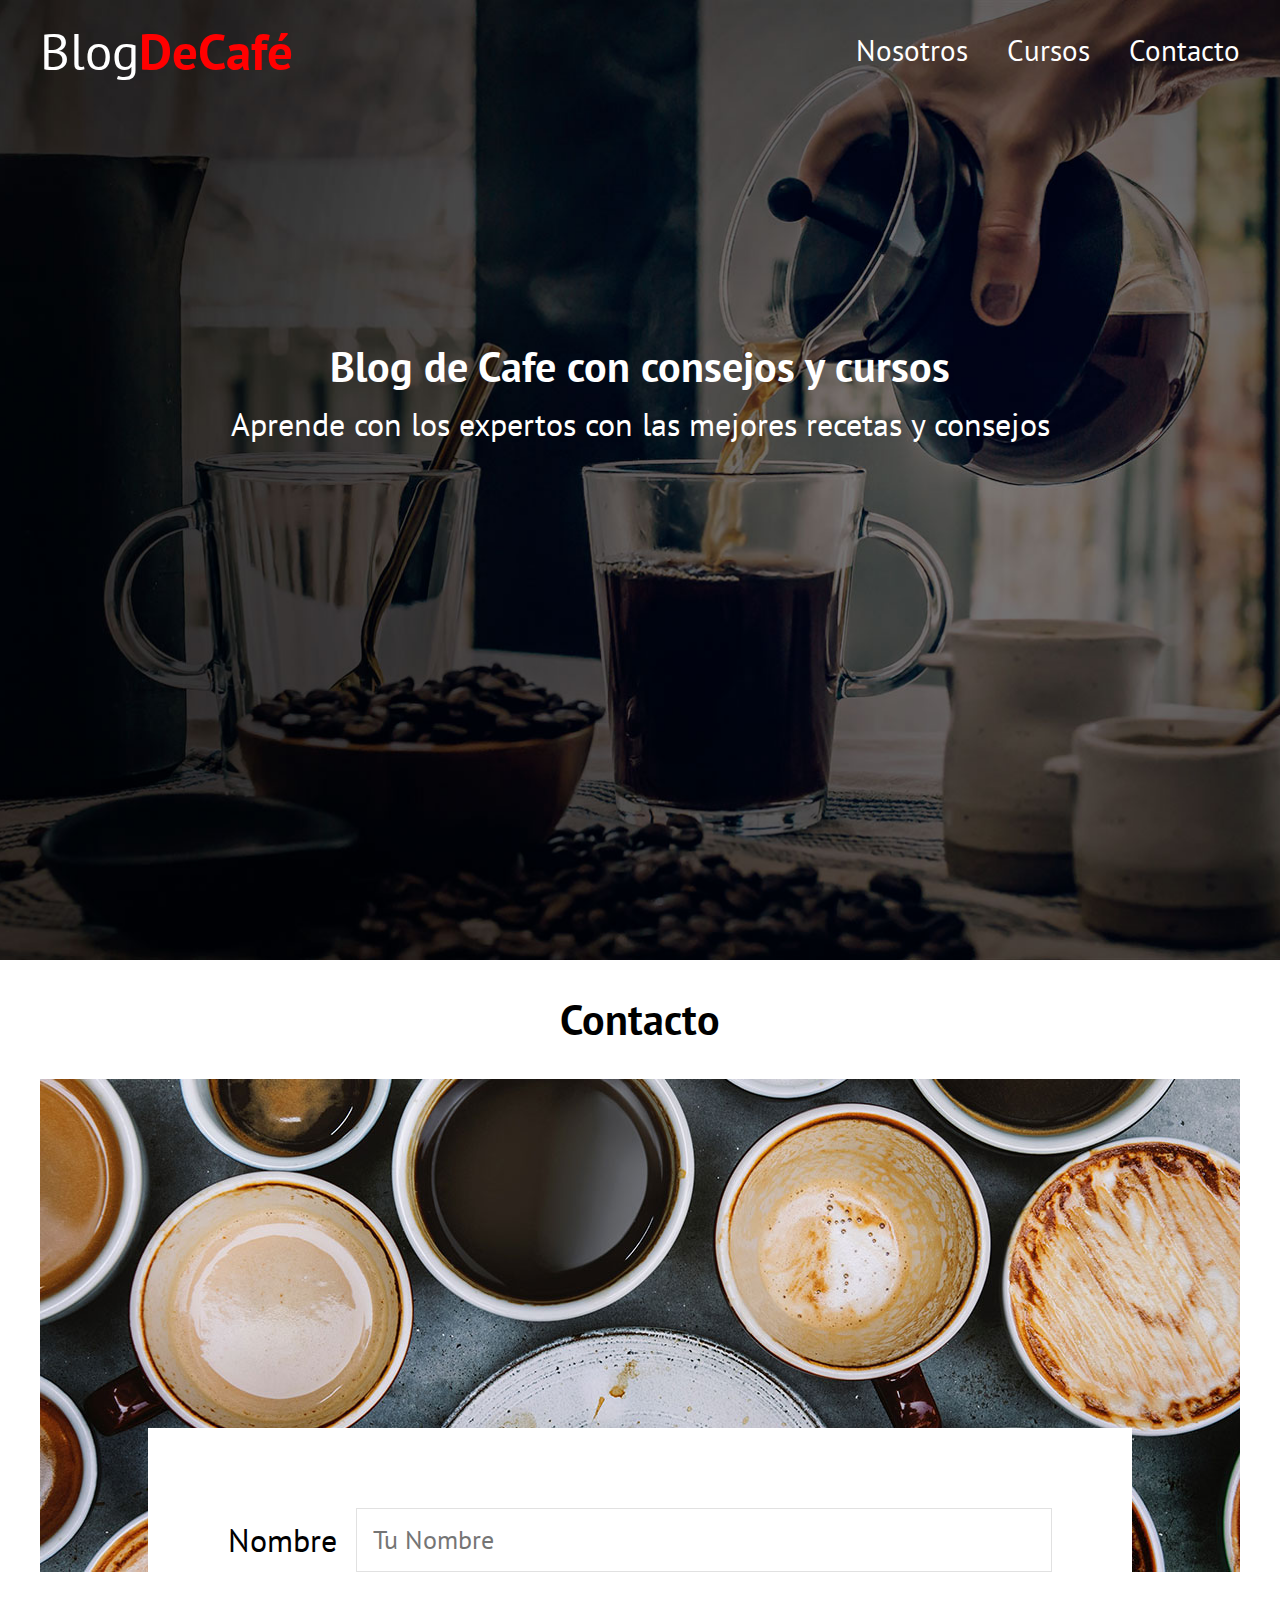
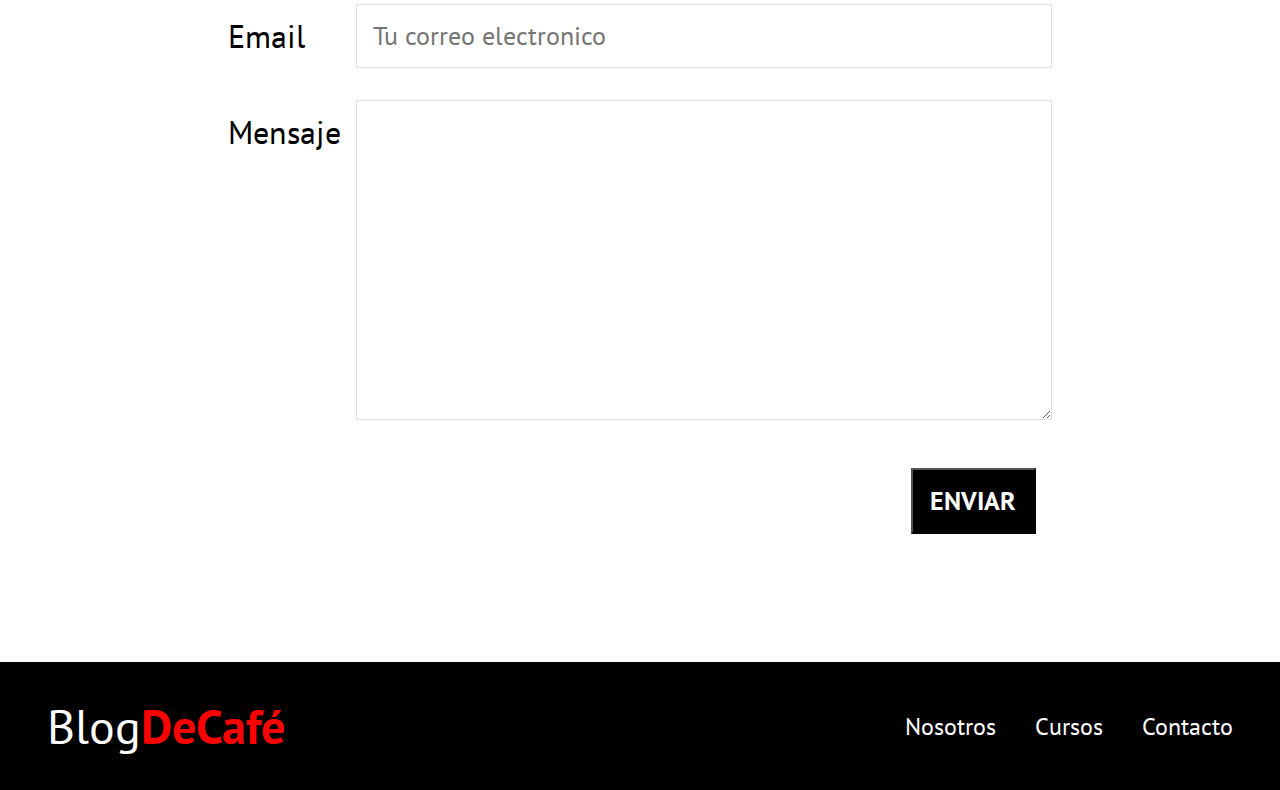
==== contacto.html @ 3708f6c0 "Add files via upload" ====
<!DOCTYPE html>
<html lang="en">

<head>
    <meta charset="UTF-8">
    <meta name="viewport" content="width=device-width, initial-scale=1.0">
    <meta http-equiv="X-UA-Compatible" content="ie=edge">
    <title>Blog de Café</title>
    <link rel="preconnect" href="https://fonts.gstatic.com">
    <link href="https://fonts.googleapis.com/css2?family=Open+Sans:wght@400;700&family=PT+Sans&display=swap" rel="stylesheet">
    <link rel="stylesheet" href="css/style.css">
    <link rel="stylesheet" href="css/normalize.css">
</head>

<body>
    <header class="site-header">
        <div class="contenedor">
            <div class="barra">
                <a href="/">
                    <h1 class="no-margin">Blog<span>DeCafé</span></h1>
                </a>
                <nav class="navegacion">
                    <a href="nosotros.html">Nosotros</a>
                    <a href="cursos.html">Cursos</a>
                    <a href="contacto.html">Contacto</a>
                </nav>
            </div>
            <!--barra-->

            <div class="texto-header">
                <h2 class="no-margin">Blog de Cafe con consejos y cursos</h2>
                <p class="no-margin">Aprende con los expertos con las mejores recetas y consejos</p>
            </div>
        </div>
        <!--contenedor-->
    </header>

    <main class="contenedor">
        <h2 class="centrar-texto">Contacto</h2>

        <div class="grid centrar-columnas">
            <div class="columnas-12">
                <img src="img/contacto.jpg" alt="">
            </div>

            <div class="columnas-10 formulario-contacto">
                <form action="#">
                    <div class="campo">
                        <label for="nombre">Nombre</label>
                        <input type="text" id="nombre" placeholder="Tu Nombre">
                    </div>

                    <div class="campo">
                        <label for="email">Email</label>
                        <input type="email" id="email" placeholder="Tu correo electronico">
                    </div>

                    <div class="campo mensaje">
                        <label for="Mensaje">Mensaje</label>
                        <textarea name="Mensaje"></textarea>
                    </div>

                    <div class="campo enviar">
                        <input type="submit" value="enviar" class="btn btn-primario">
                    </div>
                </form>
            </div>
        </div>
    </main>

    <footer class="site-footer ">
        <div class="contenedor ">
            <div class="barra ">
                <p class="no-margin ">Blog<span>DeCafé</span></p>
                <nav class="navegacion ">
                    <a href="nosotros.html ">Nosotros</a>
                    <a href="cursos.html ">Cursos</a>
                    <a href="contacto.html ">Contacto</a>
                </nav>
            </div>
        </div>
    </footer>
</body>
---- css/style.css ----
html {
    box-sizing: border-box;
    font-family: 62.5%;
    /** 1rem = 10px **/
}

*,
*:before,
*:after {
    box-sizing: inherit;
}

body {
    font-family: 'Open Sans', sans-serif;
    font-family: 'PT Sans', sans-serif;
    line-height: 2;
    font-size: 1.6rem;
}

.contenedor {
    max-width: 1200px;
    width: 95%;
    margin: 0 auto;
}

h1,
h2,
h3,
h4 {
    font-family: 'PT Sans', sans-serif;
}

h1 {
    font-size: 3.2rem;
}

h2 {
    font-size: 2.6rem;
    line-height: 1.2;
}

h3 {
    font-size: 2rem;
}

h4 {
    font-size: 1.8rem;
}

img {
    max-width: 100%;
}


/* Utilidades */

.centrar-texto {
    text-align: center;
}

.no-margin {
    margin: 0;
}

@media (min-width: 768px) {
    .grid {
        display: flex;
        justify-content: space-between;
        flex-wrap: wrap;
    }
    .centrar-columnas {
        justify-content: center;
    }
    .columnas-4 {
        flex: 0 0 calc(33.3% - 1rem);
    }
    .columnas-6 {
        flex: 0 0 calc(50% - 1rem);
    }
    .columnas-8 {
        flex: 0 0 calc(66.6% - 1rem);
    }
    .columnas-10 {
        flex: 0 0 calc(83.3% - 1rem);
    }
    .columnas-12 {
        flex: 0 0 100%;
    }
}

.btn {
    display: block;
    text-align: center;
    padding: 1rem 1.1rem;
    margin: 1rem;
    color: #ffffff;
    text-decoration: none;
    font-family: 'PT Sans', sans serif;
    font-weight: 700;
    text-transform: uppercase;
    flex: 0 0 100%;
}

.btn:hover {
    cursor: pointer;
}

@media (min-width: 768px) {
    .btn {
        display: inline-block;
        flex: 0 0 auto;
    }
}

.btn-primario {
    background-color: #000000;
}

.btn-secundario {
    background-color: #784d3c;
}


/**Header **/

@media(min-width:768px) {
    .barra {
        display: flex;
        justify-content: space-between;
        align-items: center;
    }
}

.site-header {
    background-image: url(../img/banner.jpg);
    background-repeat: no-repeat;
    background-position: center center;
    background-size: cover;
    height: 60rem;
}

.site-header a {
    color: #ffffff;
    text-decoration: none;
}

.site-header h1 {
    text-align: center;
    font-weight: 400;
}

.site-header h1 span {
    font-family: 'PT Sans', sans-serif;
    font-weight: 700;
    color: red;
}


/* Nav */

.navegacion a {
    text-align: center;
    display: block;
    font-size: 1.8rem;
}

@media (min-width: 768px) {
    .navegacion a {
        display: inline;
        margin-right: 2rem;
    }
    .navegacion a:last-of-type {
        margin: 0;
    }
}

.texto-header {
    color: #ffffff;
    text-align: center;
    margin-top: 5rem;
}

@media (min-width: 768px) {
    .texto-header {
        margin-top: 15rem;
    }
}

.texto-header p {
    font-size: 2rem;
}


/* Contenido Principal HOME*/

.contenido-principal {
    display: flex;
    flex-wrap: wrap;
}

.blog,
.cursos {
    flex: 0 0 100%;
}

.cursos {
    order: -1;
}

@media (min-width: 768px) {
    .contenido-principal {
        justify-content: space-between;
    }
    .blog {
        flex-basis: 66.6%;
        order: -1;
    }
    .cursos {
        flex-basis: calc( 33.3% - 4rem);
    }
}

.entrada-blog {
    margin-bottom: 2rem;
    border-bottom: 1px solid #e1e1e1;
}

.entrada-blog:last-of-type {
    border: none;
}


/* Curso sidebar */

.cursos-lista {
    padding: 0;
    list-style: none;
}

.curso {
    padding-top: 2rem;
    padding-bottom: 3rem;
    border-bottom: 1px solid #e1e1e1;
}

.curso:last-of-type {
    border-bottom: none;
}

.curso p {
    font-family: 'PT Sans', sans-serif;
    font-weight: 700;
}

.curso p span {
    font-weight: 400;
}

.curso p.descripcion {
    font-size: 1.5rem;
    font-weight: 400;
}


/* Footer */

.site-footer {
    background-color: black;
    padding: 1rem;
}

.site-footer p {
    color: #ffffff;
    font-family: 'PT Sans', sans-serif;
    font-size: 3rem;
    font-weight: 400;
    text-align: center;
}

.site-footer a {
    text-decoration: none;
    color: #ffffff;
    font-size: 1.5rem;
}

.site-footer a:hover {
    color: red;
}

.site-footer p span {
    color: red;
    font-weight: 700;
}


/* Contacto */

.formulario-contacto {
    background-color: #ffffff;
    padding: 5rem;
}

@media (min-width:768px) {
    .formulario-contacto {
        margin-top: -10rem;
    }
}

.formulario-contacto .campo {
    display: flex;
    justify-content: space-between;
    margin-bottom: 2rem;
}

.formulario-contacto .campo label {
    flex: 0 0 8rem;
}

.formulario-contacto .campo input:not([type="submit"]),
.formulario-contacto textarea {
    flex: 1;
    border: solid 1px #e1e1e1;
    padding: 1rem;
}

.formulario-contacto textarea {
    height: 20rem;
}

.formulario-contacto .enviar {
    display: flex;
    justify-content: flex-end;
}

.campo label {
    font-size: 2rem;
}
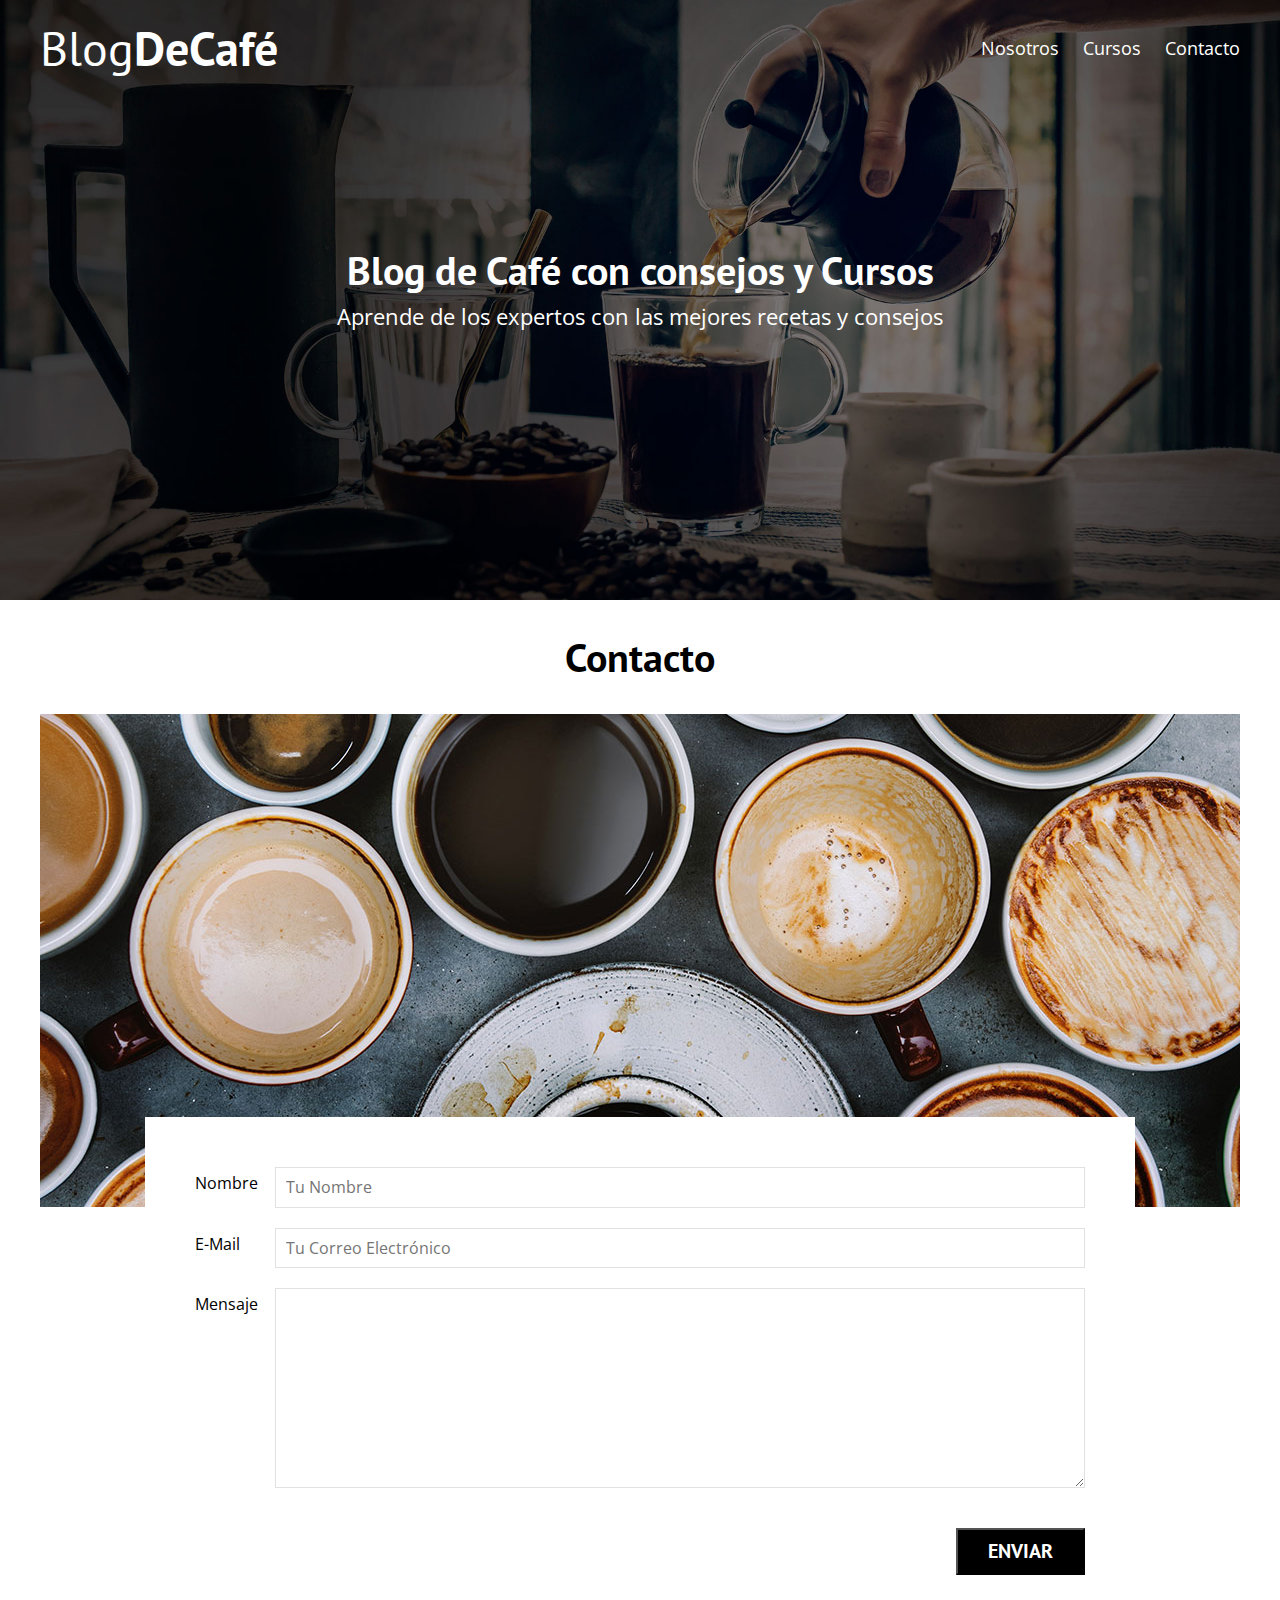
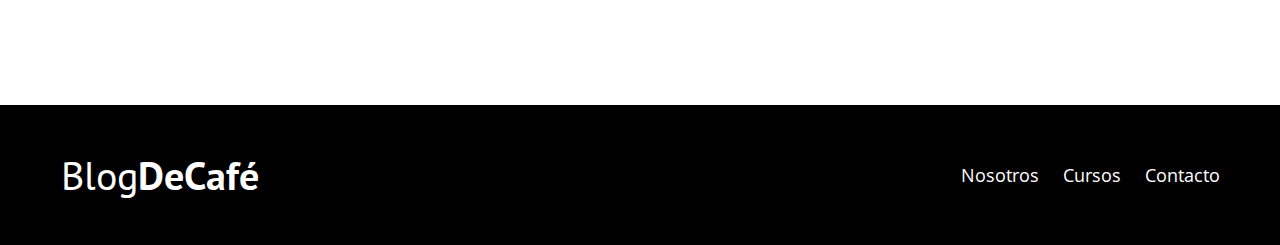
==== commit 0e7585e6: "Add files via upload" ====
--- a/contacto.html
+++ b/contacto.html
@@ -1,83 +1,83 @@
-<!DOCTYPE html>
-<html lang="en">
-
-<head>
-    <meta charset="UTF-8">
-    <meta name="viewport" content="width=device-width, initial-scale=1.0">
-    <meta http-equiv="X-UA-Compatible" content="ie=edge">
-    <title>Blog de Café</title>
-    <link rel="preconnect" href="https://fonts.gstatic.com">
-    <link href="https://fonts.googleapis.com/css2?family=Open+Sans:wght@400;700&family=PT+Sans&display=swap" rel="stylesheet">
-    <link rel="stylesheet" href="css/style.css">
-    <link rel="stylesheet" href="css/normalize.css">
-</head>
-
-<body>
-    <header class="site-header">
-        <div class="contenedor">
-            <div class="barra">
-                <a href="/">
-                    <h1 class="no-margin">Blog<span>DeCafé</span></h1>
-                </a>
-                <nav class="navegacion">
-                    <a href="nosotros.html">Nosotros</a>
-                    <a href="cursos.html">Cursos</a>
-                    <a href="contacto.html">Contacto</a>
-                </nav>
-            </div>
-            <!--barra-->
-
-            <div class="texto-header">
-                <h2 class="no-margin">Blog de Cafe con consejos y cursos</h2>
-                <p class="no-margin">Aprende con los expertos con las mejores recetas y consejos</p>
-            </div>
-        </div>
-        <!--contenedor-->
-    </header>
-
-    <main class="contenedor">
-        <h2 class="centrar-texto">Contacto</h2>
-
-        <div class="grid centrar-columnas">
-            <div class="columnas-12">
-                <img src="img/contacto.jpg" alt="">
-            </div>
-
-            <div class="columnas-10 formulario-contacto">
-                <form action="#">
-                    <div class="campo">
-                        <label for="nombre">Nombre</label>
-                        <input type="text" id="nombre" placeholder="Tu Nombre">
-                    </div>
-
-                    <div class="campo">
-                        <label for="email">Email</label>
-                        <input type="email" id="email" placeholder="Tu correo electronico">
-                    </div>
-
-                    <div class="campo mensaje">
-                        <label for="Mensaje">Mensaje</label>
-                        <textarea name="Mensaje"></textarea>
-                    </div>
-
-                    <div class="campo enviar">
-                        <input type="submit" value="enviar" class="btn btn-primario">
-                    </div>
-                </form>
-            </div>
-        </div>
-    </main>
-
-    <footer class="site-footer ">
-        <div class="contenedor ">
-            <div class="barra ">
-                <p class="no-margin ">Blog<span>DeCafé</span></p>
-                <nav class="navegacion ">
-                    <a href="nosotros.html ">Nosotros</a>
-                    <a href="cursos.html ">Cursos</a>
-                    <a href="contacto.html ">Contacto</a>
-                </nav>
-            </div>
-        </div>
-    </footer>
-</body>+<!DOCTYPE html>
+<html lang="en">
+<head>
+    <meta charset="UTF-8">
+    <meta name="viewport" content="width=device-width, initial-scale=1.0">
+    <meta http-equiv="X-UA-Compatible" content="ie=edge">
+    <title>Blog de Café</title>
+    <link href="https://fonts.googleapis.com/css?family=Open+Sans|PT+Sans:400,700" rel="stylesheet">
+    <link rel="stylesheet" href="css/normalize.css">
+    <link rel="stylesheet" href="css/style.css">
+</head>
+<body>
+
+    <header class="site-header">
+        <div class="contenedor">
+            <div class="barra">
+                <a href="/">
+                    <h1 class="no-margin">Blog<span>DeCafé</span></h1>
+                </a>
+                <nav class="navegacion">
+                    <a href="nosotros.html">Nosotros</a>
+                    <a href="cursos.html">Cursos</a>
+                    <a href="contacto.html">Contacto</a>
+                </nav>
+            </div><!--barra-->
+
+            <div class="texto-header">
+                <h2 class="no-margin">Blog de Café con consejos y Cursos</h2>
+                <p class="no-margin">Aprende de los expertos con las mejores recetas y consejos</p>
+            </div>
+
+        </div><!--contenedor-->
+    </header>
+
+
+    
+    <main class="contenedor">
+        <h2 class="centrar-texto">Contacto</h2>
+
+        <div class="grid centrar-columnas">
+            <div class="columnas-12">
+                <img src="img/contacto.jpg" alt="imagen contacto">
+            </div>
+
+            <div class="columnas-10 formulario-contacto">
+                <form action="#">
+                    <div class="campo">
+                        <label for="nombre">Nombre</label>
+                        <input type="text" id="nombre" placeholder="Tu Nombre">
+                    </div>
+                    <div class="campo">
+                        <label for="email">E-Mail</label>
+                        <input type="email" id="email" placeholder="Tu Correo Electrónico">
+                    </div>
+                    <div class="campo mensaje">
+                        <label for="mensaje">Mensaje</label>
+                        <textarea id="mensaje"></textarea>
+                    </div>
+                    <div class="campo enviar">
+                        <input type="submit" value="Enviar" class="btn btn-primario">
+                    </div>
+                </form>
+            </div>
+        </div>
+
+    </main>
+
+
+    <footer class="site-footer">
+        <div class="contenedor">
+            <div class="barra">
+                <p class="no-margin">Blog<span>DeCafé</span></p>
+
+                <nav class="navegacion">
+                    <a href="nosotros.html">Nosotros</a>
+                    <a href="cursos.html">Cursos</a>
+                    <a href="contacto.html">Contacto</a>
+                </nav>
+            </div>
+        </div>
+    </footer>
+</body>
+</html>--- a/css/style.css
+++ b/css/style.css
@@ -1,337 +1,267 @@
-html {
-    box-sizing: border-box;
-    font-family: 62.5%;
-    /** 1rem = 10px **/
-}
-
-*,
-*:before,
-*:after {
-    box-sizing: inherit;
-}
-
-body {
-    font-family: 'Open Sans', sans-serif;
-    font-family: 'PT Sans', sans-serif;
-    line-height: 2;
-    font-size: 1.6rem;
-}
-
-.contenedor {
-    max-width: 1200px;
-    width: 95%;
-    margin: 0 auto;
-}
-
-h1,
-h2,
-h3,
-h4 {
-    font-family: 'PT Sans', sans-serif;
-}
-
-h1 {
-    font-size: 3.2rem;
-}
-
-h2 {
-    font-size: 2.6rem;
-    line-height: 1.2;
-}
-
-h3 {
-    font-size: 2rem;
-}
-
-h4 {
-    font-size: 1.8rem;
-}
-
-img {
-    max-width: 100%;
-}
-
-
-/* Utilidades */
-
-.centrar-texto {
-    text-align: center;
-}
-
-.no-margin {
-    margin: 0;
-}
-
-@media (min-width: 768px) {
-    .grid {
-        display: flex;
-        justify-content: space-between;
-        flex-wrap: wrap;
-    }
-    .centrar-columnas {
-        justify-content: center;
-    }
-    .columnas-4 {
-        flex: 0 0 calc(33.3% - 1rem);
-    }
-    .columnas-6 {
-        flex: 0 0 calc(50% - 1rem);
-    }
-    .columnas-8 {
-        flex: 0 0 calc(66.6% - 1rem);
-    }
-    .columnas-10 {
-        flex: 0 0 calc(83.3% - 1rem);
-    }
-    .columnas-12 {
-        flex: 0 0 100%;
-    }
-}
-
-.btn {
-    display: block;
-    text-align: center;
-    padding: 1rem 1.1rem;
-    margin: 1rem;
-    color: #ffffff;
-    text-decoration: none;
-    font-family: 'PT Sans', sans serif;
-    font-weight: 700;
-    text-transform: uppercase;
-    flex: 0 0 100%;
-}
-
-.btn:hover {
-    cursor: pointer;
-}
-
-@media (min-width: 768px) {
-    .btn {
-        display: inline-block;
-        flex: 0 0 auto;
-    }
-}
-
-.btn-primario {
-    background-color: #000000;
-}
-
-.btn-secundario {
-    background-color: #784d3c;
-}
-
-
-/**Header **/
-
-@media(min-width:768px) {
-    .barra {
-        display: flex;
-        justify-content: space-between;
-        align-items: center;
-    }
-}
-
-.site-header {
-    background-image: url(../img/banner.jpg);
-    background-repeat: no-repeat;
-    background-position: center center;
-    background-size: cover;
-    height: 60rem;
-}
-
-.site-header a {
-    color: #ffffff;
-    text-decoration: none;
-}
-
-.site-header h1 {
-    text-align: center;
-    font-weight: 400;
-}
-
-.site-header h1 span {
-    font-family: 'PT Sans', sans-serif;
-    font-weight: 700;
-    color: red;
-}
-
-
-/* Nav */
-
-.navegacion a {
-    text-align: center;
-    display: block;
-    font-size: 1.8rem;
-}
-
-@media (min-width: 768px) {
-    .navegacion a {
-        display: inline;
-        margin-right: 2rem;
-    }
-    .navegacion a:last-of-type {
-        margin: 0;
-    }
-}
-
-.texto-header {
-    color: #ffffff;
-    text-align: center;
-    margin-top: 5rem;
-}
-
-@media (min-width: 768px) {
-    .texto-header {
-        margin-top: 15rem;
-    }
-}
-
-.texto-header p {
-    font-size: 2rem;
-}
-
-
-/* Contenido Principal HOME*/
-
-.contenido-principal {
-    display: flex;
-    flex-wrap: wrap;
-}
-
-.blog,
-.cursos {
-    flex: 0 0 100%;
-}
-
-.cursos {
-    order: -1;
-}
-
-@media (min-width: 768px) {
-    .contenido-principal {
-        justify-content: space-between;
-    }
-    .blog {
-        flex-basis: 66.6%;
-        order: -1;
-    }
-    .cursos {
-        flex-basis: calc( 33.3% - 4rem);
-    }
-}
-
-.entrada-blog {
-    margin-bottom: 2rem;
-    border-bottom: 1px solid #e1e1e1;
-}
-
-.entrada-blog:last-of-type {
-    border: none;
-}
-
-
-/* Curso sidebar */
-
-.cursos-lista {
-    padding: 0;
-    list-style: none;
-}
-
-.curso {
-    padding-top: 2rem;
-    padding-bottom: 3rem;
-    border-bottom: 1px solid #e1e1e1;
-}
-
-.curso:last-of-type {
-    border-bottom: none;
-}
-
-.curso p {
-    font-family: 'PT Sans', sans-serif;
-    font-weight: 700;
-}
-
-.curso p span {
-    font-weight: 400;
-}
-
-.curso p.descripcion {
-    font-size: 1.5rem;
-    font-weight: 400;
-}
-
-
-/* Footer */
-
-.site-footer {
-    background-color: black;
-    padding: 1rem;
-}
-
-.site-footer p {
-    color: #ffffff;
-    font-family: 'PT Sans', sans-serif;
-    font-size: 3rem;
-    font-weight: 400;
-    text-align: center;
-}
-
-.site-footer a {
-    text-decoration: none;
-    color: #ffffff;
-    font-size: 1.5rem;
-}
-
-.site-footer a:hover {
-    color: red;
-}
-
-.site-footer p span {
-    color: red;
-    font-weight: 700;
-}
-
-
-/* Contacto */
-
-.formulario-contacto {
-    background-color: #ffffff;
-    padding: 5rem;
-}
-
-@media (min-width:768px) {
-    .formulario-contacto {
-        margin-top: -10rem;
-    }
-}
-
-.formulario-contacto .campo {
-    display: flex;
-    justify-content: space-between;
-    margin-bottom: 2rem;
-}
-
-.formulario-contacto .campo label {
-    flex: 0 0 8rem;
-}
-
-.formulario-contacto .campo input:not([type="submit"]),
-.formulario-contacto textarea {
-    flex: 1;
-    border: solid 1px #e1e1e1;
-    padding: 1rem;
-}
-
-.formulario-contacto textarea {
-    height: 20rem;
-}
-
-.formulario-contacto .enviar {
-    display: flex;
-    justify-content: flex-end;
-}
-
-.campo label {
-    font-size: 2rem;
+html {
+    box-sizing: border-box;
+    font-size: 62.5%; /** 1rem = 10px **/
+}
+*, *:before, *:after {
+    box-sizing: inherit;
+}
+body {
+    font-family: 'Open Sans', sans-serif;
+    font-size: 1.6rem;
+    line-height: 2;
+}
+/** Globales **/
+.contenedor {
+    max-width: 1200px;
+    width: 95%;
+    margin: 0 auto;
+}
+h1, h2, h3, h4 {
+    font-family: 'PT Sans', sans-serif;
+}
+h1 {
+    font-size: 4.8rem;
+}
+h2 {
+    font-size: 4rem;
+    line-height: 1.2;
+}
+h3 {
+    font-size: 3.2rem;
+}
+h4{
+    font-size: 2.8rem;
+}
+img {
+    max-width: 100%;
+}
+/** Utilidades **/
+.centrar-texto {
+    text-align: center;
+}
+.no-margin {
+    margin: 0;
+}
+
+/** Grid **/
+@media (min-width: 768px) {
+    .grid {
+        display: flex;
+        justify-content: space-between;
+        flex-wrap: wrap;
+    }
+    .centrar-columnas {
+        justify-content: center;
+    }
+    .columnas-4 {
+        flex: 0 0 calc(33.3% - 1rem);
+    }
+    .columnas-6 {
+        flex: 0 0 calc(50% - 1rem);
+    }
+    .columnas-8 {
+        flex: 0 0 calc(66.6% - 1rem);
+    }
+    .columnas-10 {
+        flex: 0 0 calc(83.3% - 1rem);
+    }
+    .columnas-12 {
+        flex: 0 0 100%;
+    }
+}
+
+/** Botones **/
+.btn {
+    display: block;
+    text-align: center;
+    padding: 1rem 3rem;
+    margin: 2rem 0;
+    color: #ffffff;
+    text-decoration: none;
+    font-family: 'PT Sans', sans-serif;
+    font-weight: 700;
+    text-transform: uppercase;
+    font-size: 2rem;
+    flex: 0 0 100%;
+}
+.btn:hover {
+    cursor: pointer;
+}
+@media (min-width: 768px) {
+    .btn {
+        display: inline-block;
+        flex: 0 0 auto;
+    }
+}
+
+.btn-primario {
+    background-color: #000000;
+}
+.btn-secundario {
+    background-color: #784d3c;
+}
+
+/** Header **/
+@media (min-width:768px) {
+    .barra {
+        display: flex;
+        justify-content: space-between;
+        align-items: center;
+    }
+}
+.site-header {
+    background-image: url(../img/banner.jpg);
+    background-repeat: no-repeat;
+    background-position: center center;
+    background-size: cover;
+    height: 60rem;
+}
+.site-header a {
+    color: #ffffff;
+    text-decoration: none;
+}
+.site-header h1 {
+    text-align: center;
+    font-weight: 400;
+}
+.site-header h1 span {
+    font-weight: 700;
+}
+/** Navegacion **/
+.navegacion a {
+    text-align: center;
+    display: block;
+    font-size: 1.8rem;
+    color: #ffffff;
+    text-decoration: none;
+}
+@media (min-width: 768px) {
+    .navegacion a {
+        display: inline;
+        margin-right: 2rem;
+    }
+    .navegacion a:last-of-type {
+        margin: 0;
+    }
+}
+
+/** header texto **/
+.texto-header {
+    color: #ffffff;
+    text-align: center;
+    margin-top: 5rem;
+}
+@media (min-width: 768px) {
+    .texto-header{
+        margin-top: 15rem;
+    }
+}
+.texto-header p {
+    font-size: 2.2rem;
+}
+
+/** Contenido Principal HOME **/
+.contenido-principal {
+    display: flex;
+    flex-wrap: wrap;
+}
+.blog, 
+.cursos {
+    flex: 0 0 100%;
+}
+.cursos {
+    order: -1;
+}
+
+@media (min-width: 768px) {
+    .contenido-principal {
+        justify-content: space-between;
+    }
+    .blog {
+        flex-basis: 66.6%;
+    }
+    .cursos {
+        flex-basis: calc(33.3% - 4rem);
+        order: 2;
+    }
+}
+
+/** Opcional **/
+.entrada-blog {
+    margin-bottom: 2rem;
+    border-bottom: 1px solid #e1e1e1;
+}
+.entrada-blog:last-of-type{
+    border: none;
+}
+/** Cursos Sidebar **/
+.cursos-lista {
+    padding: 0;
+    list-style: none;
+}
+.curso {
+    padding-top: 3rem;
+    padding-bottom: 3rem;
+    border-bottom: 1px solid #e1e1e1;
+}
+.curso:last-of-type {
+    border-bottom: none;
+}
+.curso p {
+    font-family: 'PT Sans', sans-serif;
+    font-weight: 700;
+    font-size: 2rem;
+}
+.curso p span,
+.curso p.descripcion  {
+    font-weight: 400;
+}
+
+/** Footer **/
+.site-footer {
+    background-color: #000000;
+    padding: 3rem;
+    margin-top: 4rem;
+}
+.site-footer p {
+    color: #ffffff;
+    font-size: 4rem;
+    font-weight: 400;
+    font-family: 'PT Sans', sans-serif;
+    text-align: center;
+}
+.site-footer p span {
+    font-weight: 700;
+}
+
+/** Contacto **/
+.formulario-contacto {
+    background-color: #ffffff;
+    padding: 5rem;
+}
+@media (min-width: 768px) {
+    .formulario-contacto {
+        margin-top: -10rem;
+    }
+}
+.formulario-contacto .campo {
+    display: flex;
+    justify-content: space-between;
+    margin-bottom: 2rem;
+}
+.formulario-contacto .campo label {
+    flex: 0 0 8rem;
+}
+.formulario-contacto .campo input:not([type="submit"]),
+.formulario-contacto textarea{
+    flex: 1;
+    border: 1px solid #e1e1e1;
+    padding: 1rem;
+}
+.formulario-contacto textarea {
+    height: 20rem;
+}
+.formulario-contacto .enviar {
+    display: flex;
+    justify-content: flex-end;
 }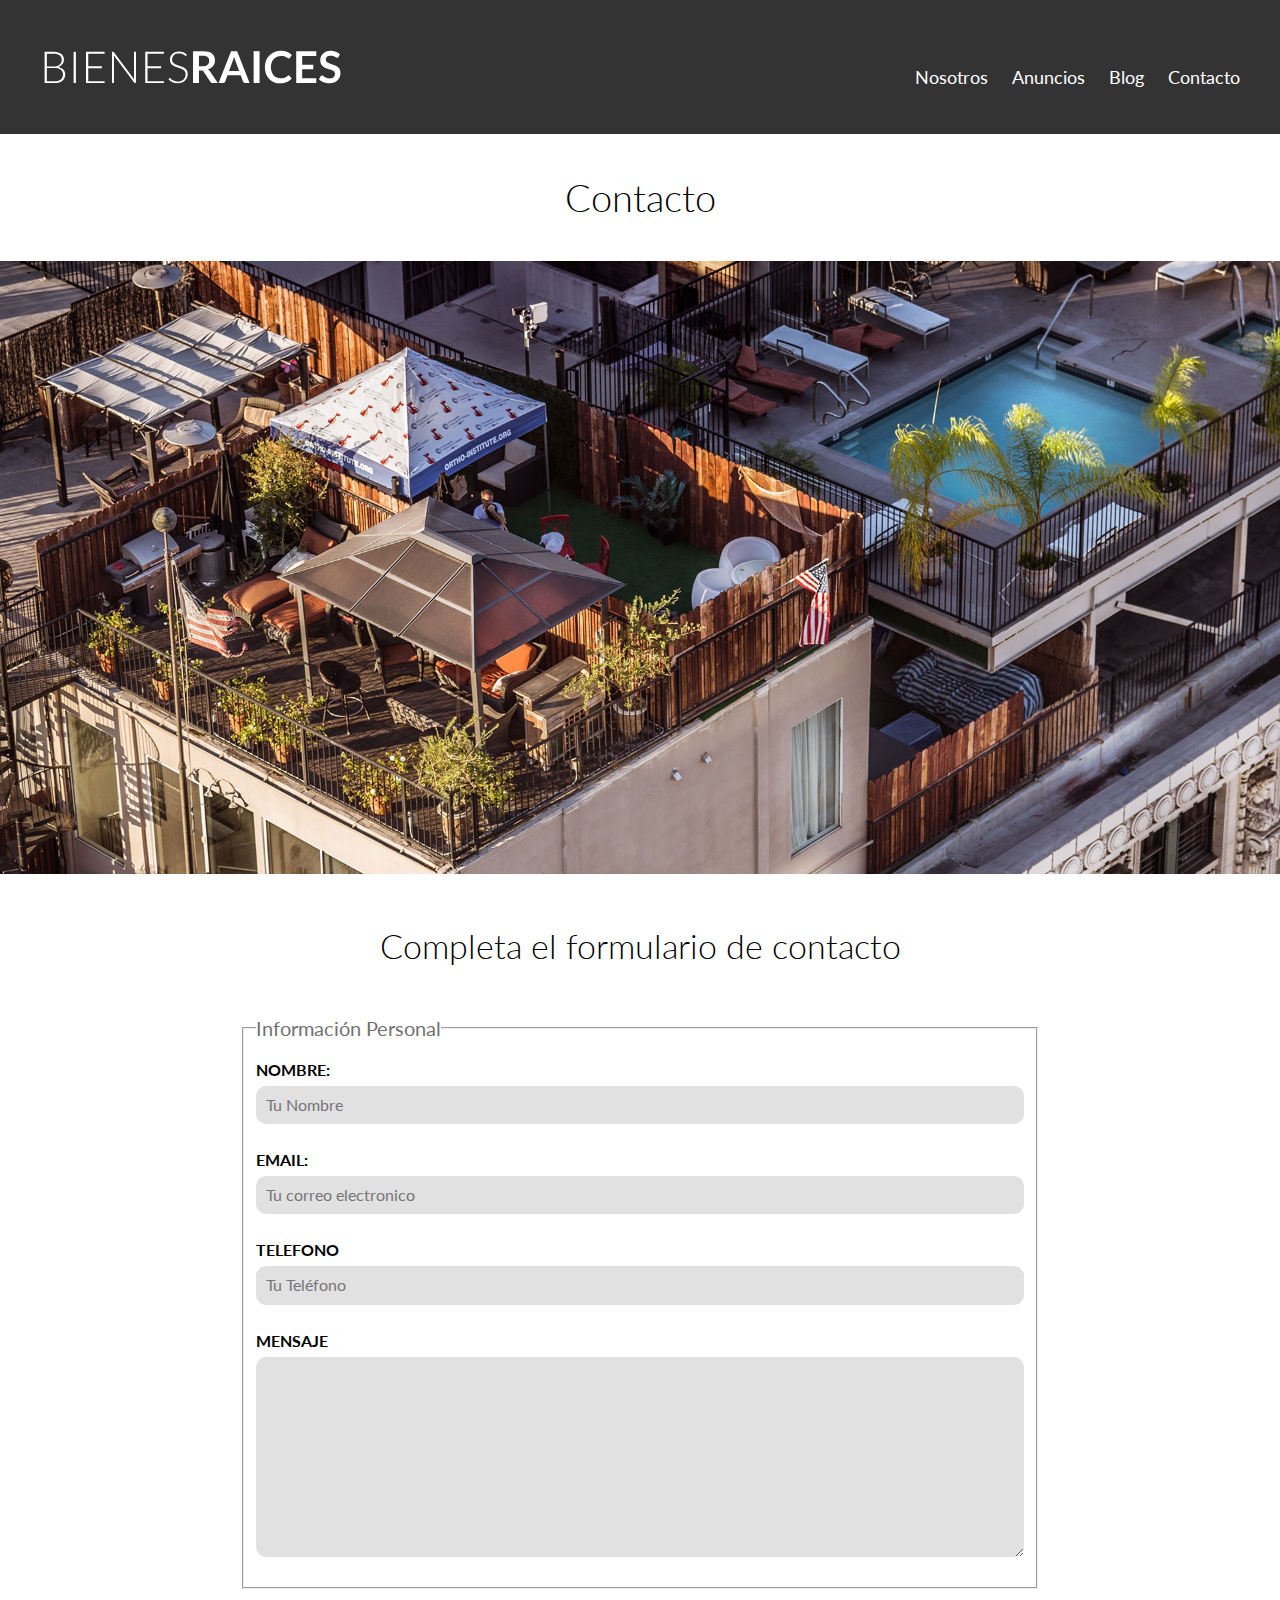
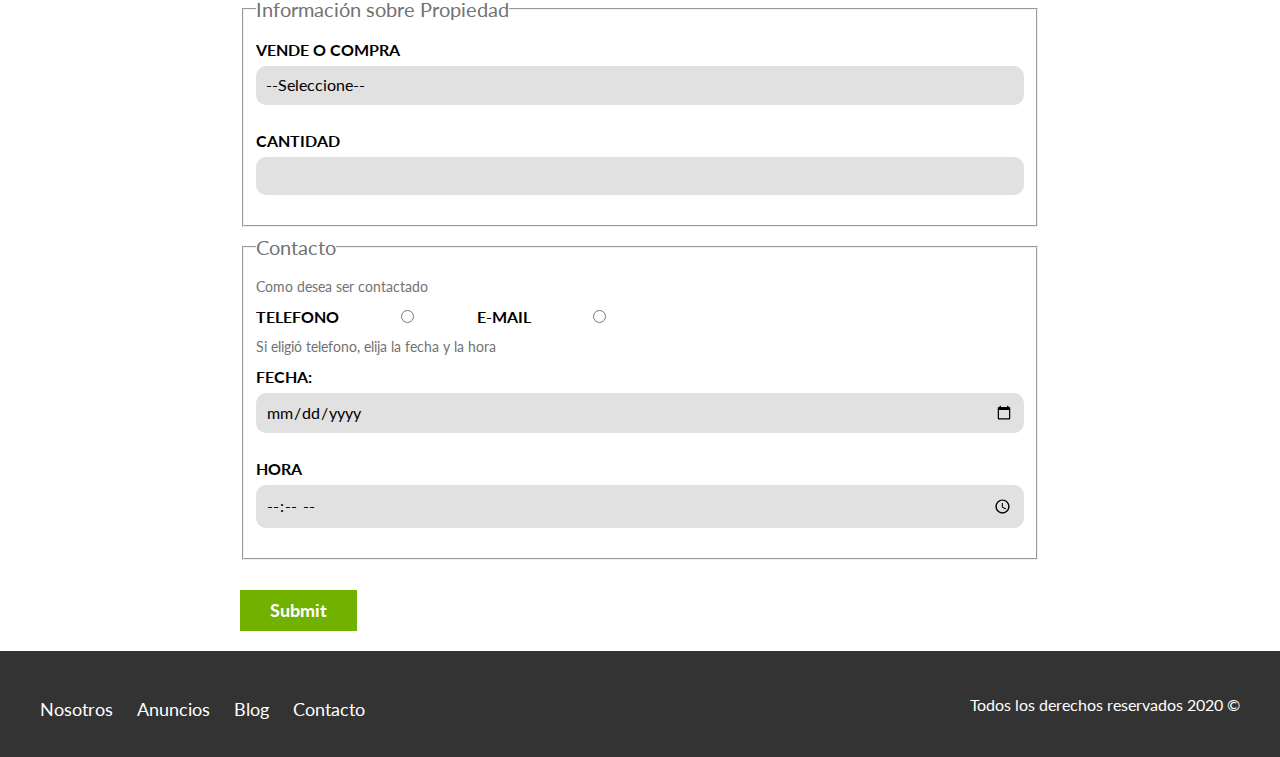
==== commit 14057067: "Add files via upload" ====
--- a/contacto.html
+++ b/contacto.html
@@ -1,83 +1,115 @@
-<!DOCTYPE html>
-<html lang="en">
-<head>
-    <meta charset="UTF-8">
-    <meta name="viewport" content="width=device-width, initial-scale=1.0">
-    <meta http-equiv="X-UA-Compatible" content="ie=edge">
-    <title>Blog de Café</title>
-    <link href="https://fonts.googleapis.com/css?family=Open+Sans|PT+Sans:400,700" rel="stylesheet">
-    <link rel="stylesheet" href="css/normalize.css">
-    <link rel="stylesheet" href="css/style.css">
-</head>
-<body>
-
-    <header class="site-header">
-        <div class="contenedor">
-            <div class="barra">
-                <a href="/">
-                    <h1 class="no-margin">Blog<span>DeCafé</span></h1>
-                </a>
-                <nav class="navegacion">
-                    <a href="nosotros.html">Nosotros</a>
-                    <a href="cursos.html">Cursos</a>
-                    <a href="contacto.html">Contacto</a>
-                </nav>
-            </div><!--barra-->
-
-            <div class="texto-header">
-                <h2 class="no-margin">Blog de Café con consejos y Cursos</h2>
-                <p class="no-margin">Aprende de los expertos con las mejores recetas y consejos</p>
-            </div>
-
-        </div><!--contenedor-->
-    </header>
-
-
-    
-    <main class="contenedor">
-        <h2 class="centrar-texto">Contacto</h2>
-
-        <div class="grid centrar-columnas">
-            <div class="columnas-12">
-                <img src="img/contacto.jpg" alt="imagen contacto">
-            </div>
-
-            <div class="columnas-10 formulario-contacto">
-                <form action="#">
-                    <div class="campo">
-                        <label for="nombre">Nombre</label>
-                        <input type="text" id="nombre" placeholder="Tu Nombre">
-                    </div>
-                    <div class="campo">
-                        <label for="email">E-Mail</label>
-                        <input type="email" id="email" placeholder="Tu Correo Electrónico">
-                    </div>
-                    <div class="campo mensaje">
-                        <label for="mensaje">Mensaje</label>
-                        <textarea id="mensaje"></textarea>
-                    </div>
-                    <div class="campo enviar">
-                        <input type="submit" value="Enviar" class="btn btn-primario">
-                    </div>
-                </form>
-            </div>
-        </div>
-
-    </main>
-
-
-    <footer class="site-footer">
-        <div class="contenedor">
-            <div class="barra">
-                <p class="no-margin">Blog<span>DeCafé</span></p>
-
-                <nav class="navegacion">
-                    <a href="nosotros.html">Nosotros</a>
-                    <a href="cursos.html">Cursos</a>
-                    <a href="contacto.html">Contacto</a>
-                </nav>
-            </div>
-        </div>
-    </footer>
-</body>
+<!DOCTYPE html>
+<html lang="en">
+
+<head>
+    <meta charset="UTF-8">
+    <meta name="viewport" content="width=device-width, initial-scale=1.0">
+    <title>Bienes Raices </title>
+    <link href="https://fonts.googleapis.com/css2?family=Lato:wght@300;400;700;900&display=swap" rel="stylesheet">
+    <link rel="stylesheet" href="css/normalize.css">
+    <link rel="stylesheet" href="css/styles.css">
+</head>
+
+<body>
+    <header class="site-header">
+        <div class="contenedor contenido-header">
+            <div class="barra">
+                <a href="index.html">
+                    <img src="img/logo.svg" alt="">
+                </a>
+                <div class="mobile-menu">
+                    <a href="#navegacion">
+                        <img src="img/barras.svg" alt="Icono Menú">
+                    </a>
+                </div>
+
+                <nav id="navegacion" class="navegacion">
+                    <a href="nosotros.html">Nosotros</a>
+                    <a href="anuncios.html">Anuncios</a>
+                    <a href="blog.html">Blog</a>
+                    <a href="contacto.html">Contacto</a>
+                </nav>
+            </div>
+        </div>
+    </header>
+
+    <h1 class="fw-300 centrar-texto">Contacto</h1>
+    <img src="img/destacada3.jpg" alt="">
+
+    <main class="contenedor seccion contenido-centrado">
+        <h2 class="fw-300 centrar-texto">Completa el formulario de contacto</h2>
+
+        <form class="contacto" action="">
+            <fieldset>
+                <legend>Información Personal</legend>
+
+                <label for="nombre">Nombre:</label>
+                <input type="text" id="nombre" placeholder="Tu Nombre">
+
+                <label for="email">Email:</label>
+                <input type="email" id="email" placeholder="Tu correo electronico">
+
+                <label for="telefono">Telefono</label>
+                <input type="tel" id="telefono" placeholder="Tu Teléfono">
+
+                <label for="mensaje">Mensaje</label>
+                <textarea id="mensaje"></textarea>
+
+            </fieldset>
+
+            <fieldset>
+                <legend>Información sobre Propiedad</legend>
+
+                <label for="opciones">Vende o Compra</label>
+                <select id="opciones">
+                    <option value="" disabled selected>--Seleccione--</option>
+                    <option value="Compra">Compra</option>
+                    <option value="Vende">Vende</option>
+                </select>
+
+                <label for="cantidad">Cantidad</label>
+                <input type="number" min="0" max="100" step="2">
+            </fieldset>
+
+            <fieldset>
+                <legend>Contacto</legend>
+
+                <p>Como desea ser contactado</p>
+
+                <div class="forma-contacto">
+                    <label for="telefono">Telefono</label>
+                    <input type="radio" name="contacto" value="telefono" id="telefono">
+
+                    <label for="correo">E-mail</label>
+                    <input type="radio" name="contacto" value="correo" id="email">
+                </div>
+
+                <p>Si eligió telefono, elija la fecha y la hora</p>
+                <label for="fecha">Fecha:</label>
+                <input type="date" id="fecha">
+
+                <label for="hora">Hora</label>
+                <input type="time" id="hora" min="9:00" max="18:00">
+
+            </fieldset>
+
+            <input type="submit" class="boton boton-verde">
+        </form>
+
+    </main>
+
+
+    <footer class="site-footer seccion">
+        <div class="contenedor contenedor-footer">
+            <nav class="navegacion">
+                <a href="nosotros.html">Nosotros</a>
+                <a href="anuncios.html">Anuncios</a>
+                <a href="blog.html">Blog</a>
+                <a href="contacto.html">Contacto</a>
+            </nav>
+            <p class="copyright">Todos los derechos reservados 2020 &copy;</p>
+        </div>
+    </footer>
+</body>
+
 </html>--- a/css/styles.css
+++ b/css/styles.css
@@ -0,0 +1,509 @@
+    html {
+        box-sizing: border-box;
+        font-size: 62.5%;
+        /* Reset para REMS - 62.5% = 10px de 16px */
+    }
+    
+    *,
+    *:before,
+    *:after {
+        box-sizing: inherit;
+    }
+    
+    body {
+        font-family: 'Lato', sans-serif;
+        font-size: 1.6rem;
+        line-height: 2;
+    }
+    /* Global */
+    
+    img {
+        max-width: 100%;
+    }
+    
+    .contenedor {
+        width: 95%;
+        max-width: 120rem;
+        margin: 0 auto;
+    }
+    
+    h1 {
+        font-size: 3.8rem;
+    }
+    
+    h2 {
+        font-size: 3.4rem;
+    }
+    
+    h3 {
+        font-size: 3rem;
+    }
+    
+    h4 {
+        font-size: 2.6rem;
+    }
+    /** Utilidades **/
+    
+    .seccion {
+        margin-top: 2rem;
+        margin-bottom: 2rem;
+    }
+    
+    .fw-300 {
+        font-weight: 300;
+    }
+    
+    .centrar-texto {
+        text-align: center;
+    }
+    
+    .d-block {
+        display: block!important;
+    }
+    
+    .contenido-centrado {
+        max-width: 800px;
+    }
+    /* Botones */
+    
+    .boton {
+        color: white;
+        font-weight: 700;
+        text-decoration: none;
+        font-size: 1.8rem;
+        padding: 1rem 3rem;
+        margin-top: 3rem;
+        display: inline-block;
+        text-align: center;
+        display: block;
+        flex: 0 0 100%;
+    }
+    
+    @media (min-width:768px) {
+        .boton {
+            display: inline-block;
+            flex: 0 0 auto;
+        }
+    }
+    
+    .boton-amarillo {
+        background-color: #E08709;
+    }
+    
+    .boton-verde {
+        background-color: #71B100;
+    }
+    /* Header */
+    
+    .site-header {
+        background-color: #333333;
+        padding: 1rem 0 3rem;
+    }
+    
+    .site-header.inicio {
+        background: url(../img/header.jpg);
+        background-position: center center;
+        background-size: cover;
+        height: 100vh;
+        min-height: 60rem;
+    }
+    
+    .contenido-header {
+        height: 100%;
+        display: flex;
+        flex-direction: column;
+        justify-content: space-between;
+        text-align: center;
+    }
+    
+    @media (min-width:768px) {
+        .contenido-header {
+            text-align: left;
+        }
+    }
+    
+    .contenido-header h1 {
+        color: white;
+        padding-bottom: 2rem;
+        max-width: 60rem;
+        line-height: 2;
+    }
+    
+    .barra {
+        padding-top: 3rem;
+    }
+    
+    @media (min-width:768px) {
+        .barra {
+            display: flex;
+            justify-content: space-between;
+            align-items: center;
+        }
+    }
+    /* Navegacion */
+    
+    .navegacion a {
+        color: white;
+        text-decoration: none;
+        font-size: 2.2rem;
+        display: block;
+        margin-top: 1rem;
+    }
+    
+    @media (min-width:768px) {
+        .navegacion a {
+            display: inline-block;
+            margin-right: 2rem;
+            font-size: 1.8rem;
+        }
+        .navegacion a:last-of-type {
+            margin: 0;
+        }
+    }
+    
+    .navegacion a:hover {
+        color: #71B100;
+    }
+    /* Mobile Menu */
+    
+    .mobile-menu img {
+        width: 5rem;
+    }
+    
+    @media (min-width:768px) {
+        .mobile-menu {
+            display: none;
+        }
+    }
+    
+    .navegacion:target {
+        display: block;
+    }
+    
+    .navegacion {
+        display: none;
+    }
+    
+    @media (min-width:768px) {
+        .navegacion {
+            display: block;
+        }
+    }
+    /** Iconos Nosotros **/
+    
+    @media (min-width:768px) {
+        .icono-nosotros {
+            display: flex;
+            justify-content: space-between;
+        }
+    }
+    
+    .icono {
+        text-align: center;
+    }
+    
+    @media (min-width:768px) {
+        .icono {
+            flex-basis: calc(33.3% - 1rem);
+        }
+    }
+    
+    .icono h3 {
+        text-transform: uppercase;
+        text-align: center;
+    }
+    /** Anuncios **/
+    
+    @media (min-width: 768px) {
+        .contenedor-anuncios {
+            display: flex;
+            justify-content: space-between;
+            flex-wrap: wrap;
+        }
+    }
+    
+    .anuncio {
+        border: 1px solid #B5B5B5;
+        background: #F5F5F5;
+        margin-bottom: 2rem;
+    }
+    
+    @media (min-width:768px) {
+        .anuncio {
+            flex: 0 0 calc(33.3% - 1rem);
+        }
+    }
+    
+    .contenido-anuncio {
+        padding: 2rem;
+    }
+    
+    .contenido-anuncio h3 {
+        margin: 10px;
+        font-size: 2.5rem;
+    }
+    
+    .contenido-anuncio p {
+        margin: 10px;
+    }
+    
+    .precio {
+        font-weight: 700;
+        color: #71B100;
+    }
+    
+    .iconos-caracteristicas {
+        list-style: none;
+        padding: 0;
+        display: flex;
+        justify-content: space-evenly;
+        flex: 1;
+        max-width: 500px;
+    }
+    
+    .iconos-caracteristicas li {
+        display: flex;
+    }
+    
+    .ver-todas {
+        display: flex;
+        justify-content: flex-end;
+    }
+    /** Contacto Home **/
+    
+    .imagen-contacto {
+        background-image: url(../img/encuentra.jpg);
+        background-position: center center;
+        background-size: cover;
+        height: 40rem;
+        display: flex;
+        align-items: center;
+    }
+    
+    .contenido-contacto {
+        flex: 0 0 95%;
+        color: #ffffff;
+    }
+    
+    .contenido-contacto p {
+        font-size: 1.8rem;
+    }
+    /** Seccion Inferior **/
+    
+    @media (min-width:768px) {
+        .seccion-inferior {
+            display: flex;
+            justify-content: space-between;
+        }
+        .seccion-inferior .blog {
+            flex-basis: 60%;
+        }
+        .seccion-inferior .testimoniales {
+            flex-basis: calc(40% - 2rem);
+        }
+    }
+    
+    .entrada-blog {
+        margin-bottom: 2rem;
+    }
+    
+    @media (min-width:768px) {
+        .entrada-blog {
+            display: flex;
+            justify-content: space-between;
+        }
+        .entrada-blog:last-of-type {
+            margin-bottom: 0;
+        }
+    }
+    
+    @media (min-width:768px) {
+        .entrada-blog .imagen {
+            flex-basis: 40%;
+        }
+        .entrada-blog .texto-entrada {
+            flex-basis: calc(60% - 3rem);
+        }
+    }
+    
+    .texto-entrada a {
+        color: black;
+        text-decoration: none;
+    }
+    
+    .texto-entrada h4 {
+        margin: 0;
+        line-height: 1.4;
+    }
+    
+    .texto-entrada h4::after {
+        content: '';
+        display: block;
+        width: 15rem;
+        height: .5rem;
+        background-color: #71B100;
+        margin-top: 1rem;
+    }
+    
+    .texto-entrada span {
+        color: #E08709;
+    }
+    /** Testimoniales **/
+    
+    .testimonial {
+        background-color: #71B100;
+        font-size: 2.4rem;
+        padding: 2rem;
+        color: #ffffff;
+        border-radius: 2rem;
+        margin-bottom: 2rem;
+    }
+    
+    .testimonial p {
+        text-align: right;
+    }
+    
+    .testimonial blockquote::before {
+        content: '';
+        background-image: url(../img/comilla.svg);
+        width: 4rem;
+        height: 4rem;
+        position: absolute;
+        left: -2rem;
+    }
+    
+    .testimonial blockquote {
+        position: relative;
+        padding-left: 5rem;
+        font-weight: 300;
+    }
+    /** Footer **/
+    
+    .site-footer {
+        background-color: #333333;
+        margin: 0;
+    }
+    
+    .site-footer nav {
+        display: none;
+    }
+    
+    @media (min-width:768px) {
+        .site-footer nav {
+            display: block;
+        }
+    }
+    
+    .contenedor-footer {
+        padding: 3rem 0;
+        text-align: center;
+    }
+    
+    @media (min-width:768px) {
+        .contenedor-footer {
+            display: flex;
+            justify-content: space-between;
+        }
+    }
+    
+    .copyright {
+        margin: 0;
+        color: #ffffff;
+        padding-top: 2rem;
+    }
+    
+    @media (min-width:768px) {
+        .copyright {
+            margin: 0;
+            color: #ffffff;
+            padding-top: 0.8rem;
+        }
+    }
+    /** INTERNAS **/
+    
+    @media (min-width:768px) {
+        .contenido-nosotros {
+            display: grid;
+            grid-template-columns: repeat(2, 1fr);
+            grid-column-gap: 2rem;
+        }
+    }
+    
+    @media (min-width:768px) {
+        .texto-nosotros blockquote {
+            font-weight: 900;
+            font-size: 2rem;
+            margin: 0;
+            padding: 1rem 0 3rem 0;
+        }
+    }
+    
+    .texto-nosotros blockquote {
+        text-align: center;
+        font-weight: 900;
+        font-size: 2rem;
+        margin: 0;
+        padding: 0 3rem 0;
+    }
+    /** Anuncio **/
+    
+    .resumen-propiedad {
+        display: flex;
+        justify-content: space-between;
+        align-items: center;
+    }
+    /** Contacto **/
+    
+    .contacto p {
+        font-size: 1.4rem;
+        color: #727272;
+        margin: 0;
+    }
+    
+    legend {
+        font-size: 2rem;
+        color: #727272;
+    }
+    
+    label {
+        font-weight: 700;
+        display: block;
+        text-transform: uppercase;
+    }
+    
+    input:not([type="submit"]),
+    textarea,
+    select {
+        padding: 1rem;
+        display: block;
+        width: 100%;
+        background-color: #e1e1e1;
+        margin-bottom: 2rem;
+        border: none;
+        border-radius: 1rem;
+    }
+    
+    input[type="radio"] {
+        width: auto;
+        margin: 0;
+    }
+    
+    select {
+        -webkit-appearance: none;
+    }
+    
+    textarea {
+        height: 20rem;
+    }
+    
+    .forma-contacto {
+        max-width: 35rem;
+        display: flex;
+        justify-content: space-between;
+        align-items: center;
+    }
+    
+    input[type="submit"] {
+        border: none;
+        cursor: pointer;
+    }